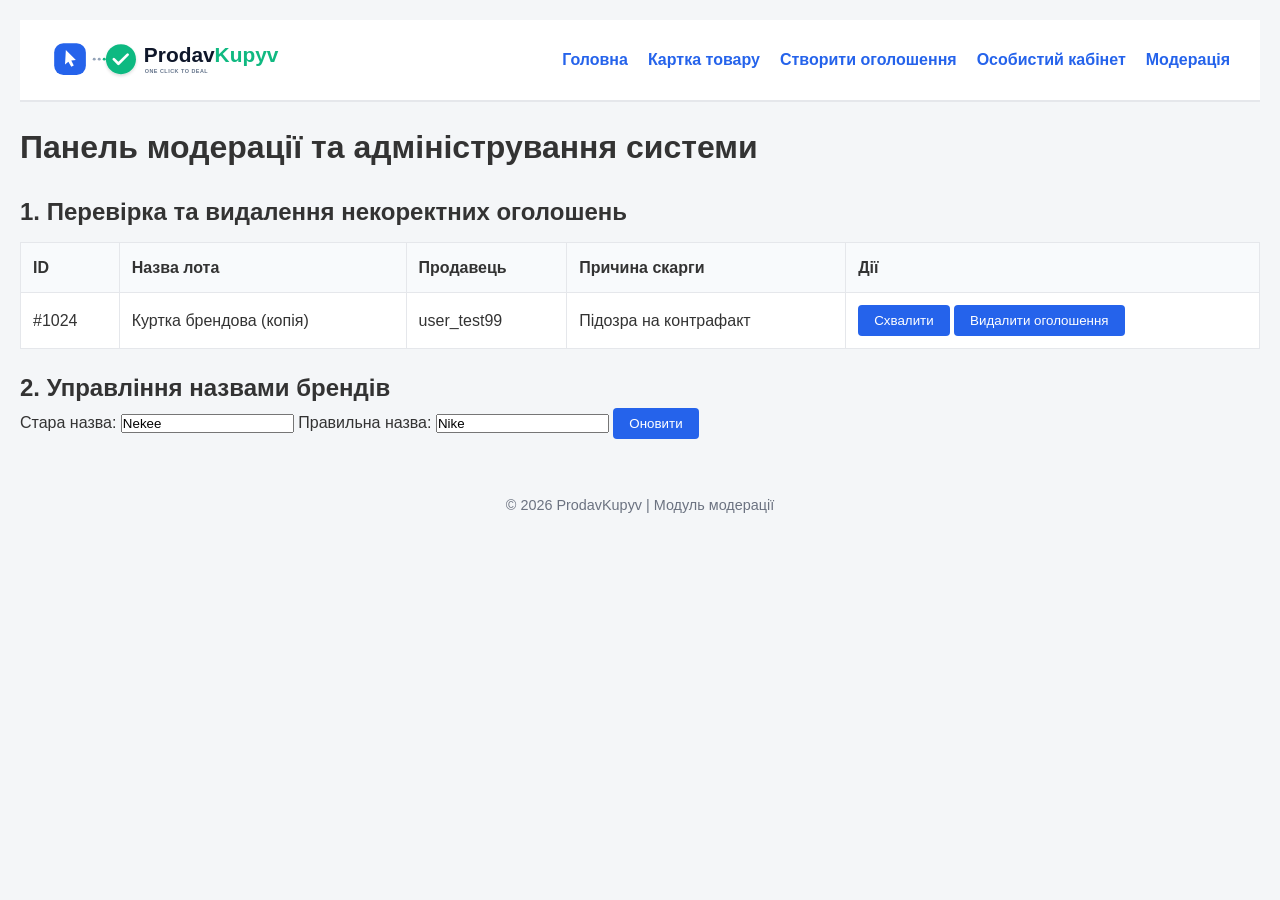
==== admin.html @ 913f44c5 "Add files via upload" ====
<!DOCTYPE html>
<html lang="uk">
<head>
    <meta charset="UTF-8">
    <meta name="viewport" content="width=device-width, initial-scale=1.0">
    <title>Панель модерації — ProdavKupyv</title>
    <link rel="stylesheet" href="css/style.css">
</head>
<body>
    <header>
        <div class="logo">
            <a href="index.html"><img src="images/logo.svg" alt="Логотип ProdavKupyv"></a>
        </div>
        <nav>
            <ul>
                <li><a href="index.html">Головна</a></li>
                <li><a href="product.html">Картка товару</a></li>
                <li><a href="create-item.html">Створити оголошення</a></li>
                <li><a href="profile.html">Особистий кабінет</a></li>
                <li><a href="admin.html">Модерація</a></li>
            </ul>
        </nav>
    </header>

    <main>
        <h1>Панель модерації та адміністрування системи</h1>

        <section class="admin-section">
            <h2>1. Перевірка та видалення некоректних оголошень</h2>
            <table>
                <thead>
                    <tr>
                        <th>ID</th>
                        <th>Назва лота</th>
                        <th>Продавець</th>
                        <th>Причина скарги</th>
                        <th>Дії</th>
                    </tr>
                </thead>
                <tbody>
                    <tr>
                        <td>#1024</td>
                        <td>Куртка брендова (копія)</td>
                        <td>user_test99</td>
                        <td>Підозра на контрафакт</td>
                        <td>
                            <button type="button">Схвалити</button>
                            <button type="button">Видалити оголошення</button>
                        </td>
                    </tr>
                </tbody>
            </table>
        </section>

        <section class="admin-section">
            <h2>2. Управління назвами брендів</h2>
            <form action="#" method="POST">
                <label for="old-brand">Стара назва:</label>
                <input type="text" id="old-brand" name="old_brand" value="Nekee" required>
                <label for="new-brand">Правильна назва:</label>
                <input type="text" id="new-brand" name="new_brand" value="Nike" required>
                <button type="submit">Оновити</button>
            </form>
        </section>
    </main>

    <footer>
        <p>&copy; 2026 ProdavKupyv | Модуль модерації</p>
    </footer>
</body>
</html>
---- css/style.css ----
/* Базові налаштування */
* {
    box-sizing: border-box;
    margin: 0;
    padding: 0;
    font-family: Arial, sans-serif;
}

body {
    background-color: #f4f6f8;
    color: #333;
    line-height: 1.6;
    padding: 20px;
}

/* Шапка та наскрізне меню */
header {
    display: flex;
    justify-content: space-between;
    align-items: center;
    background-color: #ffffff;
    padding: 15px 30px;
    border-bottom: 2px solid #e5e7eb;
    margin-bottom: 20px;
}

    header .logo img {
        height: 50px;
        width: auto;
        display: block;
    }

nav ul {
    list-style: none;
    display: flex;
    gap: 20px;
}

nav a {
    text-decoration: none;
    color: #2563eb;
    font-weight: bold;
}

    nav a:hover {
        text-decoration: underline;
    }

/* Макет та сітка */
main {
    display: flex;
    flex-direction: column;
    gap: 20px;
}

    /* Для головної сторінки з фільтрами */
    main.catalog-layout {
        flex-direction: row;
    }

aside.filters {
    width: 250px;
    background: #ffffff;
    padding: 15px;
    border-radius: 8px;
}

.catalog {
    flex-grow: 1;
}

.product-grid {
    display: flex;
    gap: 20px;
    flex-wrap: wrap;
    margin-top: 15px;
}

.product-card {
    background: #ffffff;
    border: 1px solid #e5e7eb;
    border-radius: 8px;
    padding: 15px;
    width: 280px;
}

    .product-card img {
        max-width: 100%;
        border-radius: 6px;
    }

.price {
    font-size: 1.2rem;
    color: #16a34a;
    font-weight: bold;
}

/* Оформлення таблиць для профілю та адмінки */
table {
    width: 100%;
    border-collapse: collapse;
    background: #ffffff;
    margin-top: 10px;
}

th, td {
    padding: 12px;
    border: 1px solid #e5e7eb;
    text-align: left;
}

th {
    background-color: #f8fafc;
}

/* Елементи форм та кнопки */
button {
    background-color: #2563eb;
    color: white;
    border: none;
    padding: 8px 16px;
    border-radius: 4px;
    cursor: pointer;
}

    button:hover {
        background-color: #1d4ed8;
    }

/* Підвал сайту */
footer {
    margin-top: 40px;
    text-align: center;
    padding: 15px;
    font-size: 0.9rem;
    color: #6b7280;
}
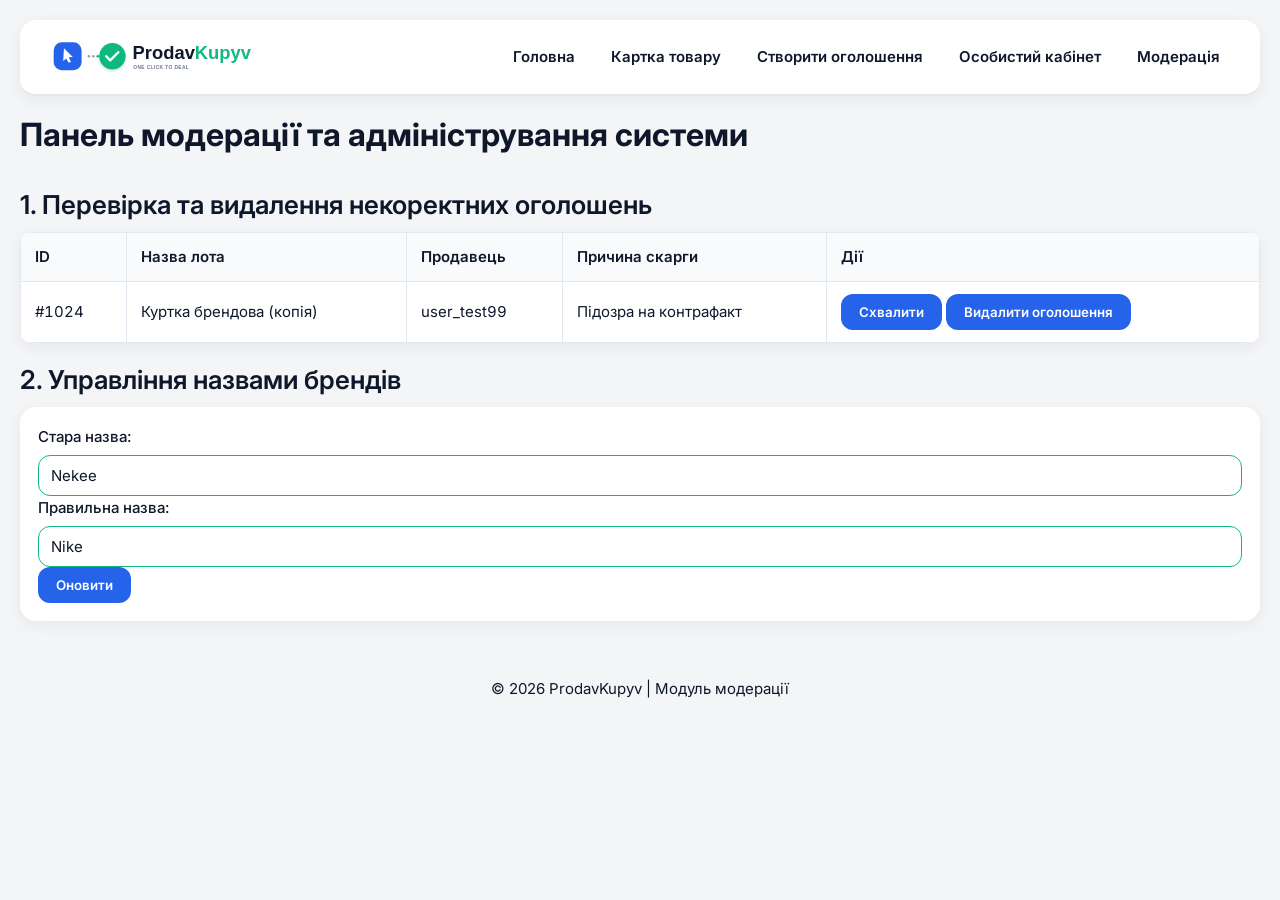
==== commit deb34f14: "Add files via upload" ====
--- a/admin.html
+++ b/admin.html
@@ -11,6 +11,7 @@
         <div class="logo">
             <a href="index.html"><img src="images/logo.svg" alt="Логотип ProdavKupyv"></a>
         </div>
+        <button type="button" class="menu-toggle" aria-label="Відкрити меню">&#9776;</button>
         <nav>
             <ul>
                 <li><a href="index.html">Головна</a></li>
--- a/css/style.css
+++ b/css/style.css
@@ -1,137 +1,3 @@
-/* Базові налаштування */
-* {
-    box-sizing: border-box;
-    margin: 0;
-    padding: 0;
-    font-family: Arial, sans-serif;
-}
-
-body {
-    background-color: #f4f6f8;
-    color: #333;
-    line-height: 1.6;
-    padding: 20px;
-}
-
-/* Шапка та наскрізне меню */
-header {
-    display: flex;
-    justify-content: space-between;
-    align-items: center;
-    background-color: #ffffff;
-    padding: 15px 30px;
-    border-bottom: 2px solid #e5e7eb;
-    margin-bottom: 20px;
-}
-
-    header .logo img {
-        height: 50px;
-        width: auto;
-        display: block;
-    }
-
-nav ul {
-    list-style: none;
-    display: flex;
-    gap: 20px;
-}
-
-nav a {
-    text-decoration: none;
-    color: #2563eb;
-    font-weight: bold;
-}
-
-    nav a:hover {
-        text-decoration: underline;
-    }
-
-/* Макет та сітка */
-main {
-    display: flex;
-    flex-direction: column;
-    gap: 20px;
-}
-
-    /* Для головної сторінки з фільтрами */
-    main.catalog-layout {
-        flex-direction: row;
-    }
-
-aside.filters {
-    width: 250px;
-    background: #ffffff;
-    padding: 15px;
-    border-radius: 8px;
-}
-
-.catalog {
-    flex-grow: 1;
-}
-
-.product-grid {
-    display: flex;
-    gap: 20px;
-    flex-wrap: wrap;
-    margin-top: 15px;
-}
-
-.product-card {
-    background: #ffffff;
-    border: 1px solid #e5e7eb;
-    border-radius: 8px;
-    padding: 15px;
-    width: 280px;
-}
-
-    .product-card img {
-        max-width: 100%;
-        border-radius: 6px;
-    }
-
-.price {
-    font-size: 1.2rem;
-    color: #16a34a;
-    font-weight: bold;
-}
-
-/* Оформлення таблиць для профілю та адмінки */
-table {
-    width: 100%;
-    border-collapse: collapse;
-    background: #ffffff;
-    margin-top: 10px;
-}
-
-th, td {
-    padding: 12px;
-    border: 1px solid #e5e7eb;
-    text-align: left;
-}
-
-th {
-    background-color: #f8fafc;
-}
-
-/* Елементи форм та кнопки */
-button {
-    background-color: #2563eb;
-    color: white;
-    border: none;
-    padding: 8px 16px;
-    border-radius: 4px;
-    cursor: pointer;
-}
-
-    button:hover {
-        background-color: #1d4ed8;
-    }
-
-/* Підвал сайту */
-footer {
-    margin-top: 40px;
-    text-align: center;
-    padding: 15px;
-    font-size: 0.9rem;
-    color: #6b7280;
-}
+@import url('base.css');
+@import url('components.css');
+@import url('layout.css');
